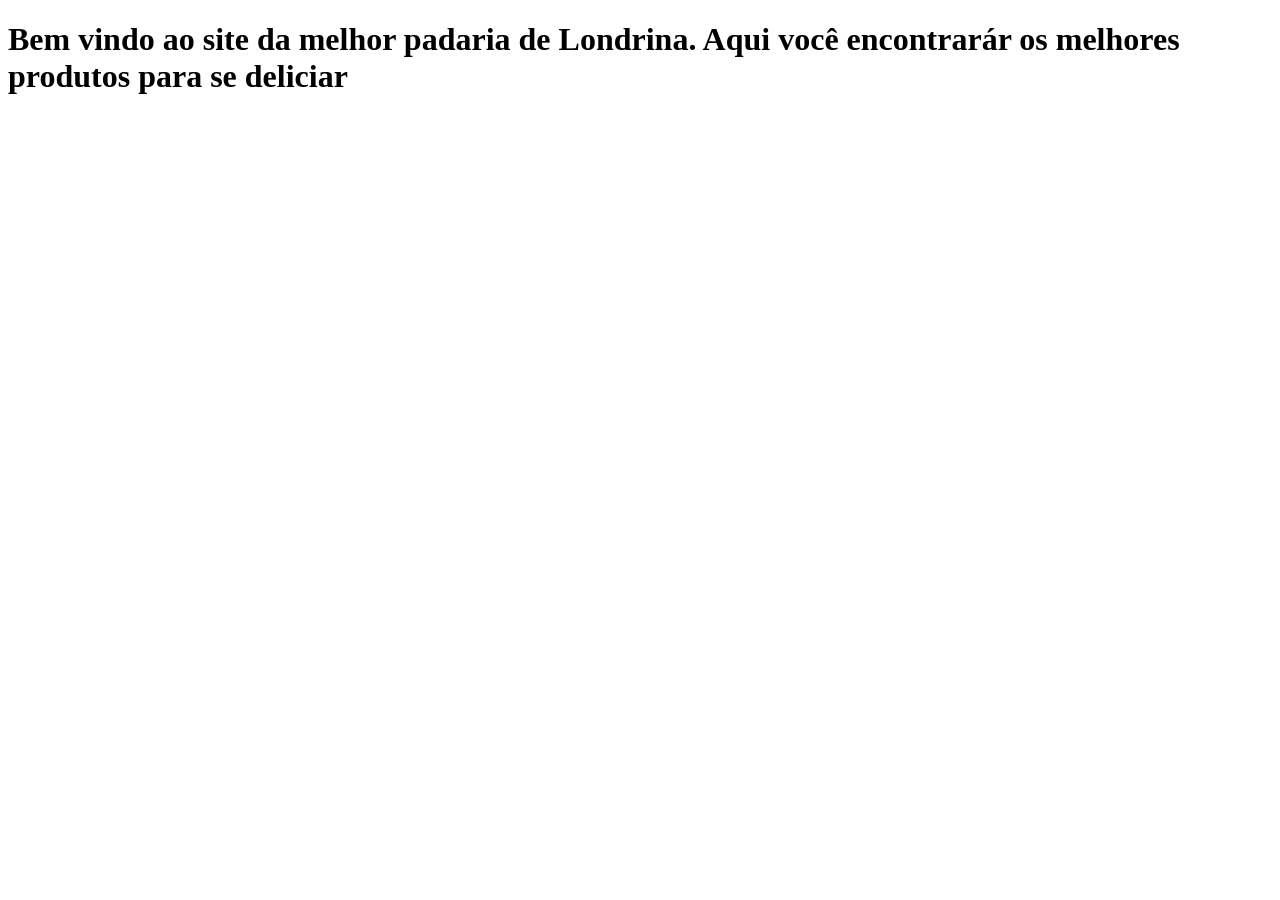
==== index.html @ 006f475f "ok" ====
<!DOCTYPE html>
<html lang="pt-BR">
<head>
    <meta charset="UTF-8">
    <title>Padaria da Maria</title>
</head>
<body>

    <h1>Bem vindo ao site da melhor padaria de Londrina. Aqui você encontrarár os melhores produtos para se deliciar</h1>

</body>
</html>
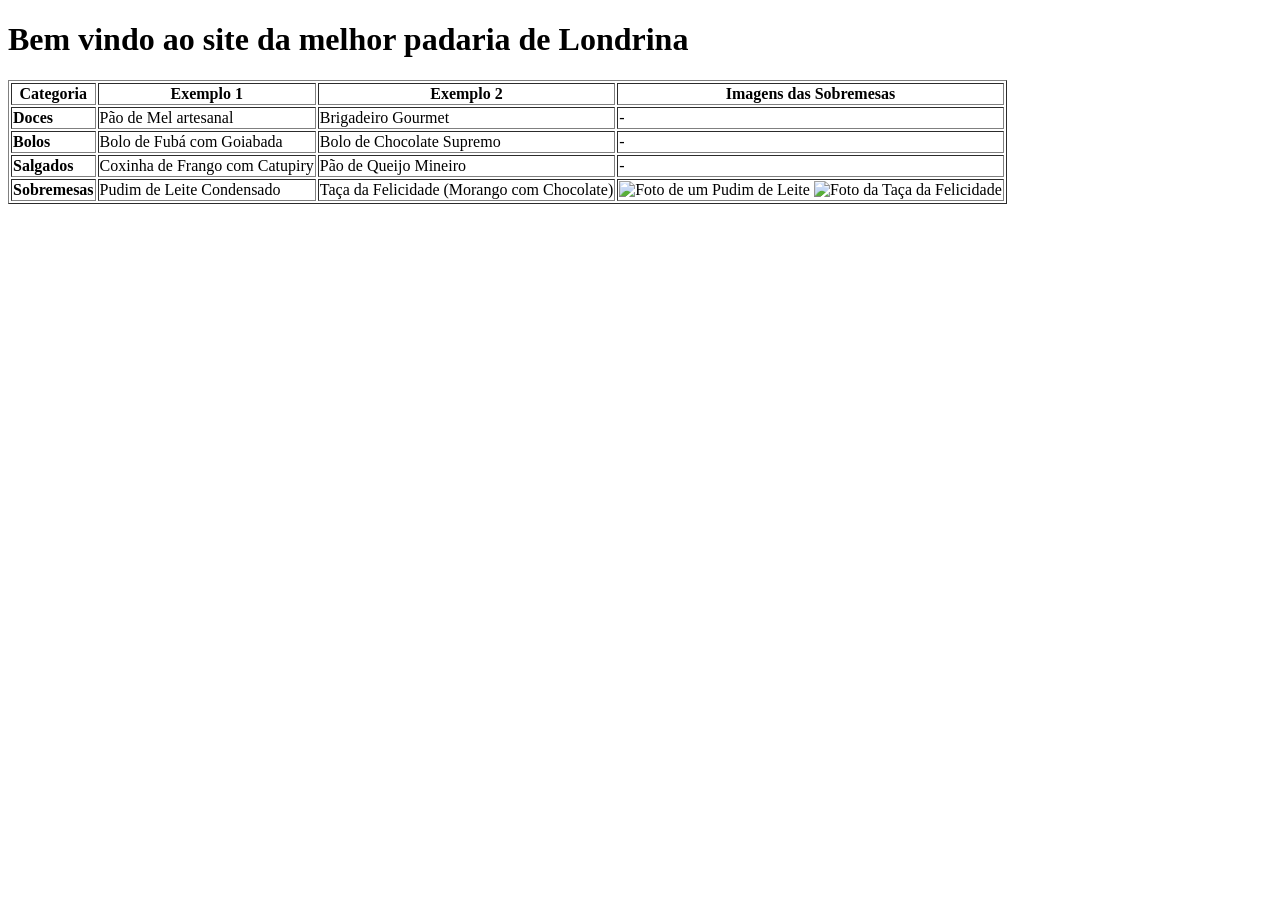
==== commit 69e82682: "ok" ====
--- a/index.html
+++ b/index.html
@@ -2,11 +2,51 @@
 <html lang="pt-BR">
 <head>
     <meta charset="UTF-8">
-    <title>Padaria da Maria</title>
+    <title>Padaria em Londrina</title>
 </head>
 <body>
 
-    <h1>Bem vindo ao site da melhor padaria de Londrina. Aqui você encontrarár os melhores produtos para se deliciar</h1>
+    <h1>Bem vindo ao site da melhor padaria de Londrina</h1>
+
+    <table border="1">
+        <thead>
+            <tr>
+                <th>Categoria</th>
+                <th>Exemplo 1</th>
+                <th>Exemplo 2</th>
+                <th>Imagens das Sobremesas</th>
+            </tr>
+        </thead>
+        <tbody>
+            <tr>
+                <td><strong>Doces</strong></td>
+                <td>Pão de Mel artesanal</td>
+                <td>Brigadeiro Gourmet</td>
+                <td>-</td>
+            </tr>
+            <tr>
+                <td><strong>Bolos</strong></td>
+                <td>Bolo de Fubá com Goiabada</td>
+                <td>Bolo de Chocolate Supremo</td>
+                <td>-</td>
+            </tr>
+            <tr>
+                <td><strong>Salgados</strong></td>
+                <td>Coxinha de Frango com Catupiry</td>
+                <td>Pão de Queijo Mineiro</td>
+                <td>-</td>
+            </tr>
+            <tr>
+                <td><strong>Sobremesas</strong></td>
+                <td>Pudim de Leite Condensado</td>
+                <td>Taça da Felicidade (Morango com Chocolate)</td>
+                <td>
+                    <img src="caminho-da-imagem-pudim.jpg" alt="Foto de um Pudim de Leite" width="100">
+                    <img src="caminho-da-imagem-taca.jpg" alt="Foto da Taça da Felicidade" width="100">
+                </td>
+            </tr>
+        </tbody>
+    </table>
 
 </body>
-</html>+</html>
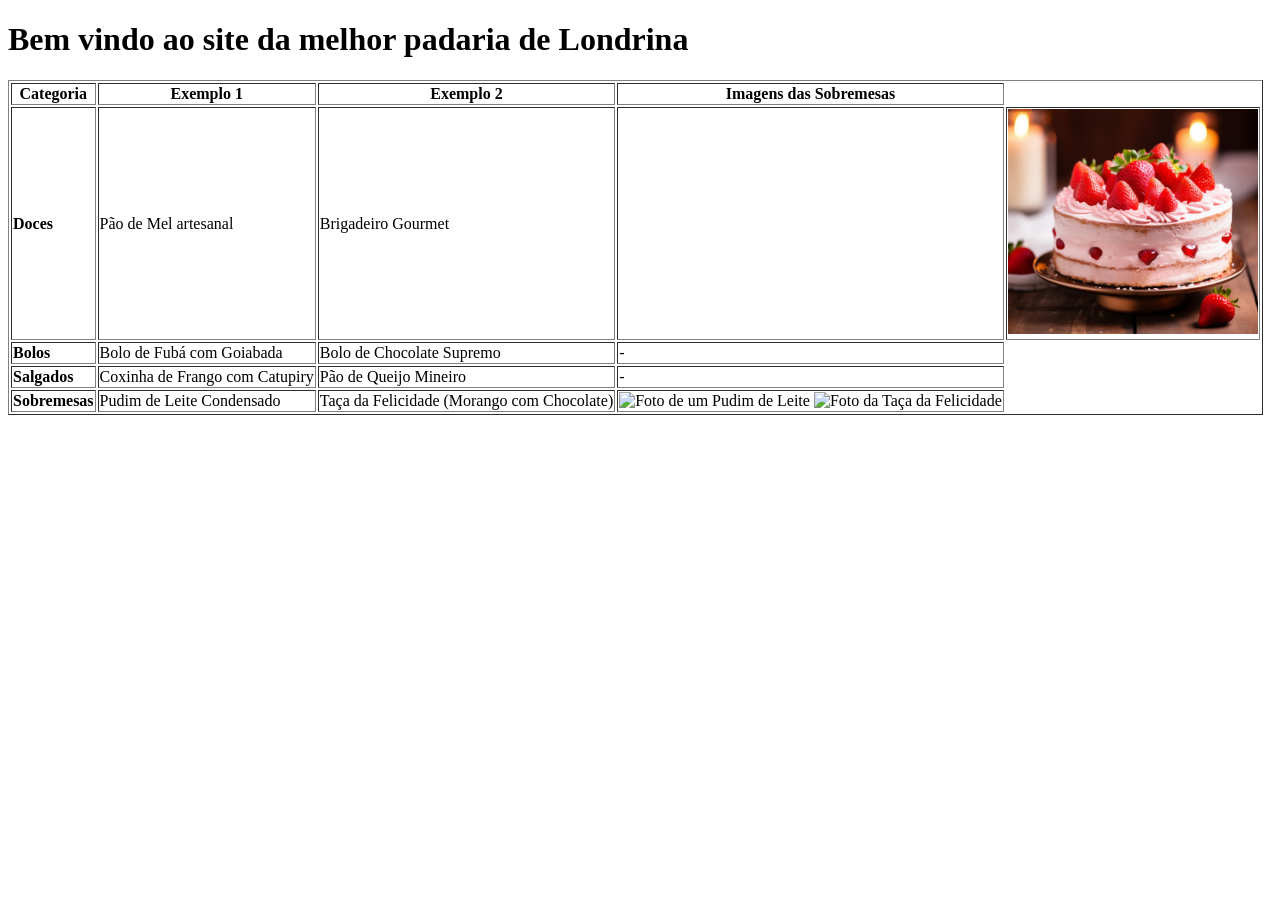
==== commit 5472a143: "ok" ====
--- a/index.html
+++ b/index.html
@@ -22,7 +22,7 @@
                 <td><strong>Doces</strong></td>
                 <td>Pão de Mel artesanal</td>
                 <td>Brigadeiro Gourmet</td>
-                <td>-</td>
+                <td><td><img src="bolo.png" alt="Faça sua encomenda" width="250"></td></td>
             </tr>
             <tr>
                 <td><strong>Bolos</strong></td>
@@ -50,3 +50,5 @@
 
 </body>
 </html>
+
+
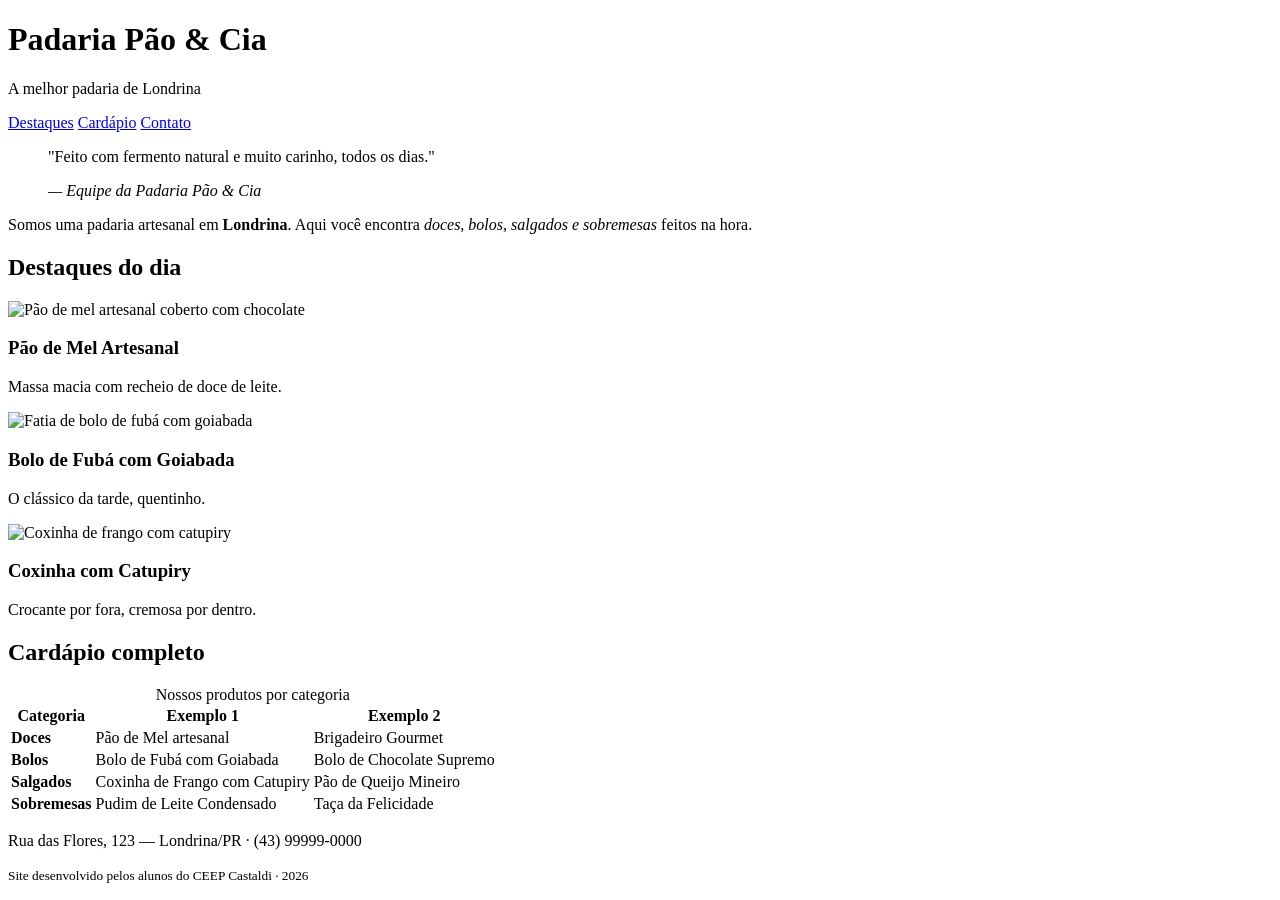
==== commit 8d6a06eb: "ok" ====
--- a/index.html
+++ b/index.html
@@ -2,53 +2,102 @@
 <html lang="pt-BR">
 <head>
     <meta charset="UTF-8">
+    <meta name="viewport" content="width=device-width, initial-scale=1.0">
     <title>Padaria em Londrina</title>
+    <link rel="stylesheet" href="style.css">
 </head>
 <body>
 
-    <h1>Bem vindo ao site da melhor padaria de Londrina</h1>
+    <!-- CABEÇALHO: identidade + menu de navegação -->
+    <header class="cabecalho">
+        <h1>Padaria Pão &amp; Cia</h1>
+        <p class="subtitulo">A melhor padaria de Londrina</p>
+        <nav class="menu">
+            <a href="#destaques">Destaques</a>
+            <a href="#cardapio">Cardápio</a>
+            <a href="#contato">Contato</a>
+        </nav>
+    </header>
 
-    <table border="1">
-        <thead>
-            <tr>
-                <th>Categoria</th>
-                <th>Exemplo 1</th>
-                <th>Exemplo 2</th>
-                <th>Imagens das Sobremesas</th>
-            </tr>
-        </thead>
-        <tbody>
-            <tr>
-                <td><strong>Doces</strong></td>
-                <td>Pão de Mel artesanal</td>
-                <td>Brigadeiro Gourmet</td>
-                <td><td><img src="bolo.png" alt="Faça sua encomenda" width="250"></td></td>
-            </tr>
-            <tr>
-                <td><strong>Bolos</strong></td>
-                <td>Bolo de Fubá com Goiabada</td>
-                <td>Bolo de Chocolate Supremo</td>
-                <td>-</td>
-            </tr>
-            <tr>
-                <td><strong>Salgados</strong></td>
-                <td>Coxinha de Frango com Catupiry</td>
-                <td>Pão de Queijo Mineiro</td>
-                <td>-</td>
-            </tr>
-            <tr>
-                <td><strong>Sobremesas</strong></td>
-                <td>Pudim de Leite Condensado</td>
-                <td>Taça da Felicidade (Morango com Chocolate)</td>
-                <td>
-                    <img src="caminho-da-imagem-pudim.jpg" alt="Foto de um Pudim de Leite" width="100">
-                    <img src="caminho-da-imagem-taca.jpg" alt="Foto da Taça da Felicidade" width="100">
-                </td>
-            </tr>
-        </tbody>
-    </table>
+    <main>
+
+        <!-- APRESENTAÇÃO: tags de autoria (blockquote, cite, strong, em) -->
+        <section class="intro">
+            <blockquote>
+                <p>"Feito com fermento natural e muito carinho, todos os dias."</p>
+                <cite>— Equipe da Padaria Pão &amp; Cia</cite>
+            </blockquote>
+            <p>Somos uma padaria artesanal em <strong>Londrina</strong>. Aqui você encontra
+               <em>doces, bolos, salgados e sobremesas</em> feitos na hora.</p>
+        </section>
+
+        <!-- DESTAQUES: cards em Flexbox -->
+        <section id="destaques" class="destaques">
+            <h2>Destaques do dia</h2>
+            <div class="cards">
+                <article class="card">
+                    <!-- Troque a URL abaixo pelo caminho da sua foto: src="img/pao-de-mel.jpg" -->
+                    <img src="https://placehold.co/300x200?text=Pao+de+Mel" alt="Pão de mel artesanal coberto com chocolate">
+                    <h3>Pão de Mel Artesanal</h3>
+                    <p>Massa macia com recheio de doce de leite.</p>
+                </article>
+                <article class="card">
+                    <img src="https://placehold.co/300x200?text=Bolo+de+Fuba" alt="Fatia de bolo de fubá com goiabada">
+                    <h3>Bolo de Fubá com Goiabada</h3>
+                    <p>O clássico da tarde, quentinho.</p>
+                </article>
+                <article class="card">
+                    <img src="https://placehold.co/300x200?text=Coxinha" alt="Coxinha de frango com catupiry">
+                    <h3>Coxinha com Catupiry</h3>
+                    <p>Crocante por fora, cremosa por dentro.</p>
+                </article>
+            </div>
+        </section>
+
+        <!-- CARDÁPIO: a tabela original, agora semântica e estilizada -->
+        <section id="cardapio" class="cardapio">
+            <h2>Cardápio completo</h2>
+            <table class="tabela-cardapio">
+                <caption>Nossos produtos por categoria</caption>
+                <thead>
+                    <tr>
+                        <th scope="col">Categoria</th>
+                        <th scope="col">Exemplo 1</th>
+                        <th scope="col">Exemplo 2</th>
+                    </tr>
+                </thead>
+                <tbody>
+                    <tr>
+                        <td><strong>Doces</strong></td>
+                        <td>Pão de Mel artesanal</td>
+                        <td>Brigadeiro Gourmet</td>
+                    </tr>
+                    <tr>
+                        <td><strong>Bolos</strong></td>
+                        <td>Bolo de Fubá com Goiabada</td>
+                        <td>Bolo de Chocolate Supremo</td>
+                    </tr>
+                    <tr>
+                        <td><strong>Salgados</strong></td>
+                        <td>Coxinha de Frango com Catupiry</td>
+                        <td>Pão de Queijo Mineiro</td>
+                    </tr>
+                    <tr>
+                        <td><strong>Sobremesas</strong></td>
+                        <td>Pudim de Leite Condensado</td>
+                        <td>Taça da Felicidade</td>
+                    </tr>
+                </tbody>
+            </table>
+        </section>
+
+    </main>
+
+    <!-- RODAPÉ -->
+    <footer id="contato" class="rodape">
+        <p>Rua das Flores, 123 — Londrina/PR · (43) 99999-0000</p>
+        <p><small>Site desenvolvido pelos alunos do CEEP Castaldi · 2026</small></p>
+    </footer>
 
 </body>
 </html>
-
-
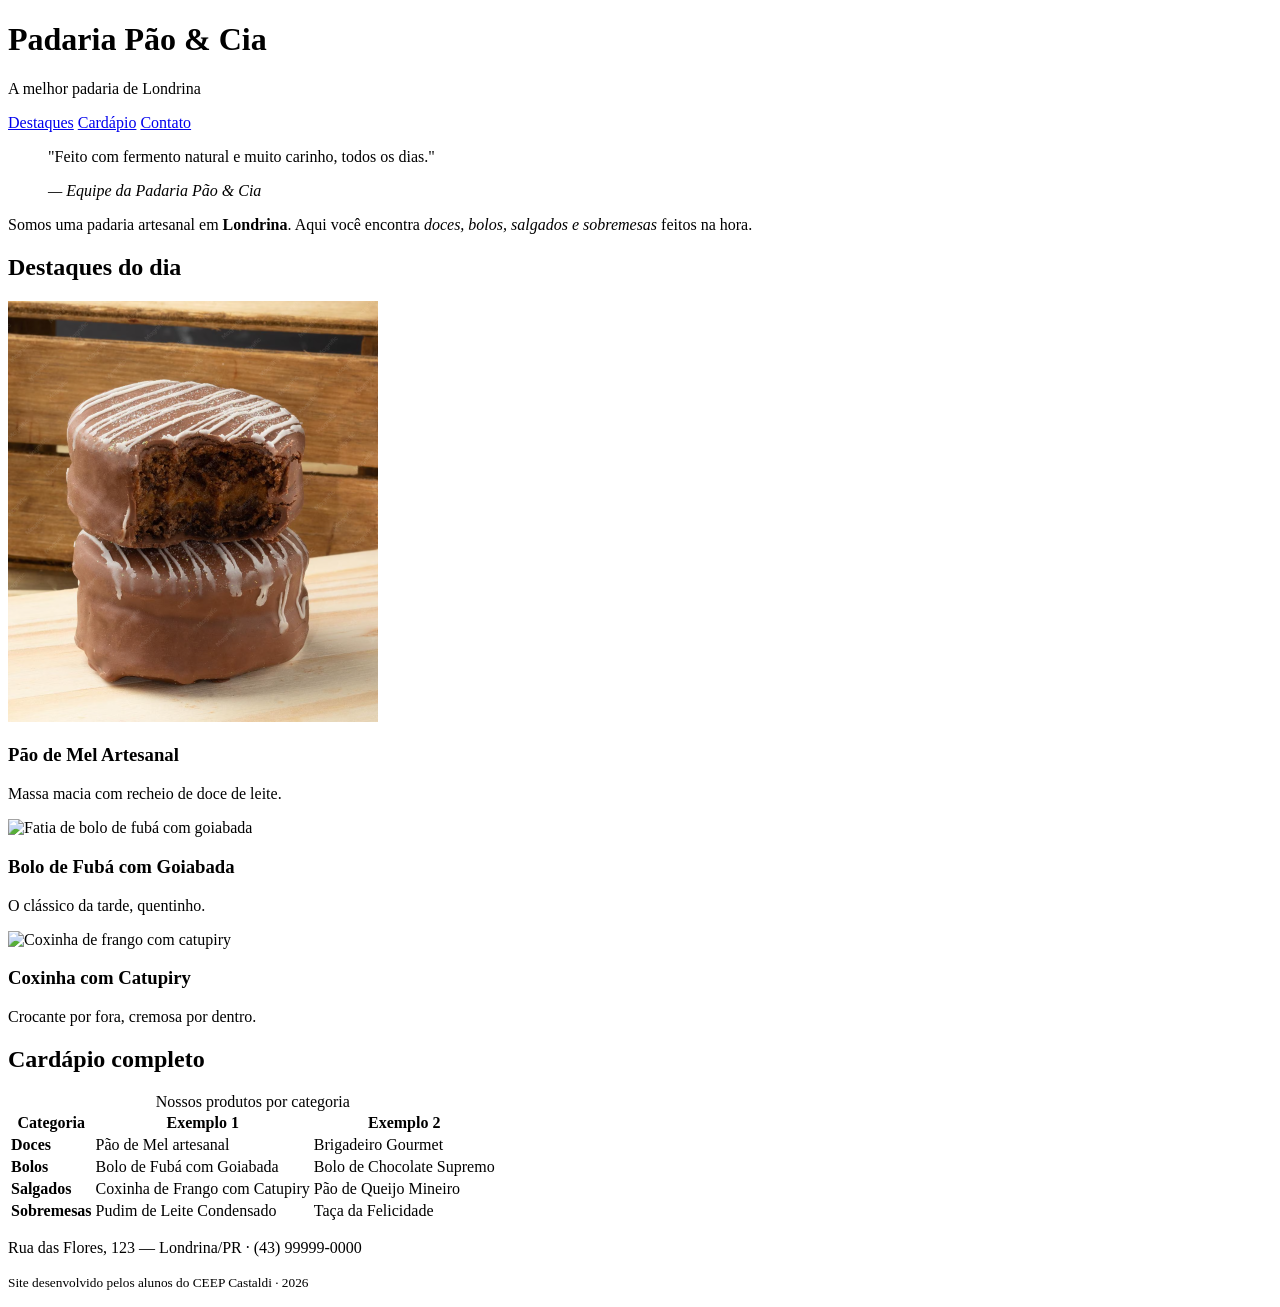
==== commit 96974ba5: "ok" ====
--- a/index.html
+++ b/index.html
@@ -37,7 +37,7 @@
             <div class="cards">
                 <article class="card">
                     <!-- Troque a URL abaixo pelo caminho da sua foto: src="img/pao-de-mel.jpg" -->
-                    <img src="https://placehold.co/300x200?text=Pao+de+Mel" alt="Pão de mel artesanal coberto com chocolate">
+                    <img src="paodemel.png" alt="Pão de mel artesanal coberto com chocolate">
                     <h3>Pão de Mel Artesanal</h3>
                     <p>Massa macia com recheio de doce de leite.</p>
                 </article>
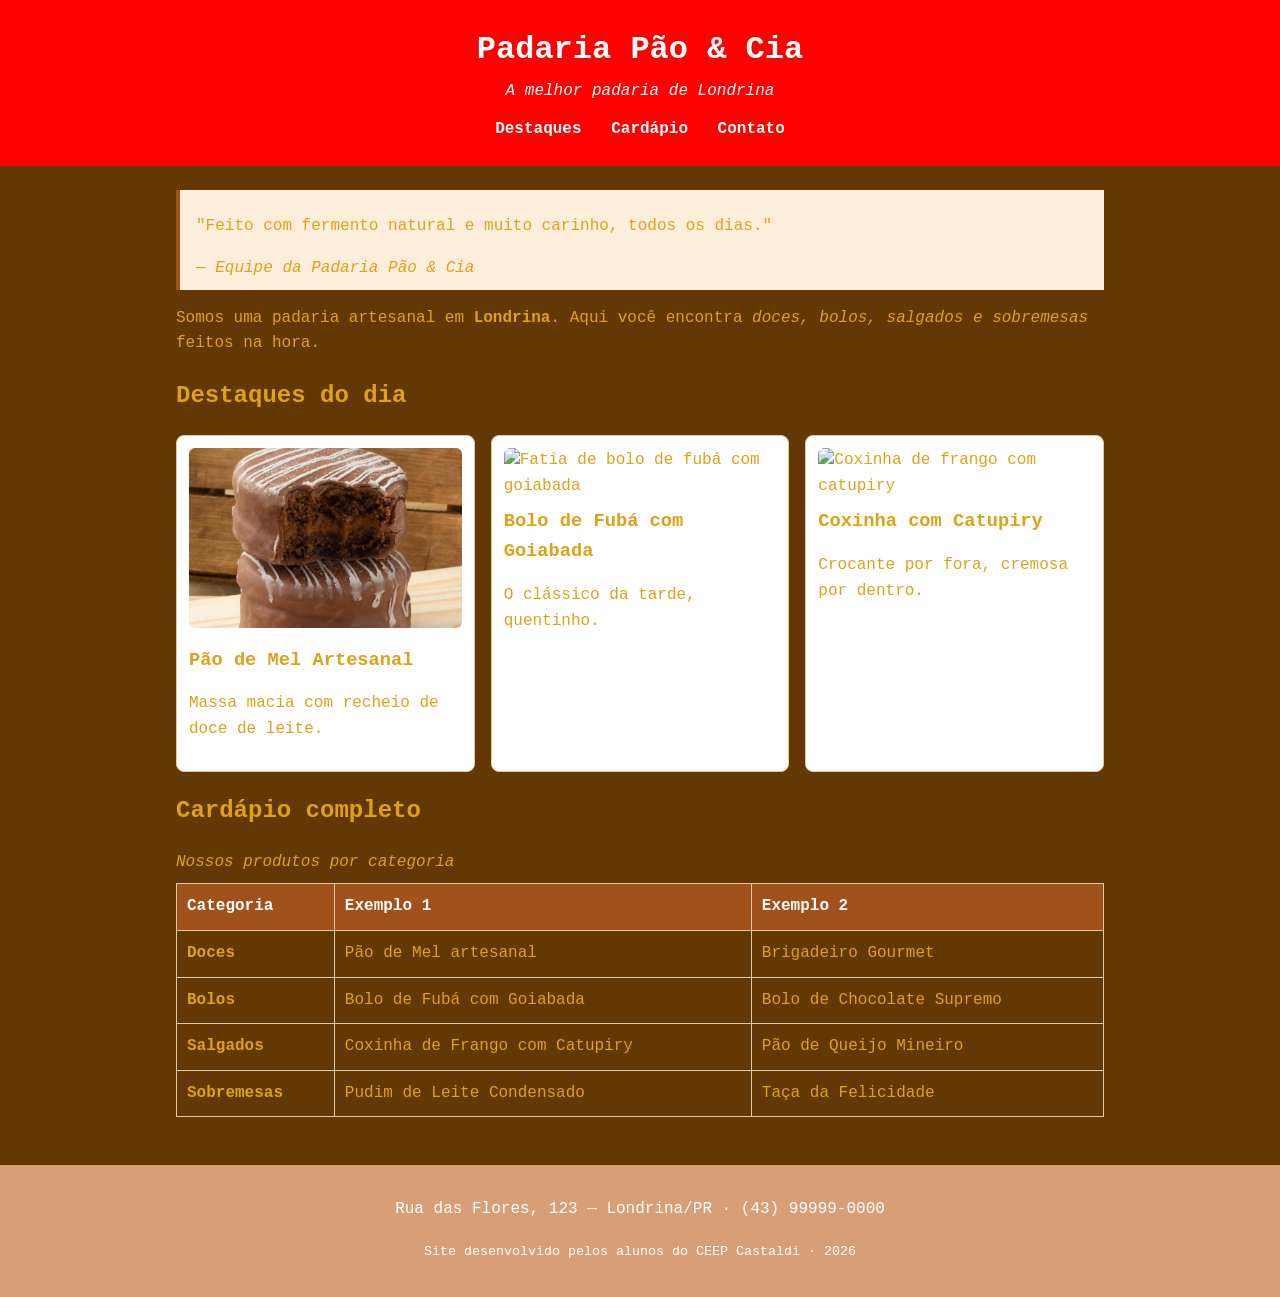
==== commit f4a9a4d6: "ok" ====
--- a/index.html
+++ b/index.html
@@ -14,7 +14,7 @@
         <p class="subtitulo">A melhor padaria de Londrina</p>
         <nav class="menu">
             <a href="#destaques">Destaques</a>
-            <a href="#cardapio">Cardápio</a>
+            <a href="cardapio.html">Cardápio</a>
             <a href="#contato">Contato</a>
         </nav>
     </header>
--- a/style.css
+++ b/style.css
@@ -0,0 +1,119 @@
+/* =========================================================
+   PADARIA PÃO & CIA — CSS do Encontro 1
+   Paleta com contraste aprovado no padrão WCAG AA
+   ========================================================= */
+
+/* box-sizing: a largura já inclui padding e borda (Box Model) */
+* {
+    box-sizing: border-box;
+}
+
+body {
+    font-family: 'Courier New', Courier, monospace, Helvetica, sans-serif;
+    line-height: 1.6;
+    margin: 0;
+    color: #dda218;             /* amarelo (texto) */
+    background-color: #643805;  /* marrom (fundo) */
+}
+
+/* ===== Cabeçalho ===== */
+.cabecalho {
+    background-color: #ff0000;  /* âmbar escuro — texto branco tem contraste AA */
+    color: #FFFFFF;
+    text-align: center;
+    padding: 24px 16px;
+}
+
+.cabecalho h1 {
+    margin: 0;
+}
+
+.subtitulo {
+    margin: 4px 0 12px;
+    font-style: italic;
+}
+
+.menu a {
+    color: #FFFFFF;
+    text-decoration: none;
+    margin: 0 10px;
+    font-weight: bold;
+}
+
+.menu a:hover {
+    text-decoration: underline;
+}
+
+/* ===== Área central ===== */
+main {
+    max-width: 960px;
+    margin: 0 auto;    /* centraliza a página */
+    padding: 24px 16px;
+}
+
+blockquote {
+    border-left: 4px solid #A0521A;
+    margin: 0 0 16px;
+    padding: 8px 16px;
+    background-color: #FDEEDC;
+}
+
+/* ===== Cards de destaque (Flexbox) ===== */
+.cards {
+    display: flex;         /* coloca os cards lado a lado */
+    flex-wrap: wrap;       /* quebra a linha em telas menores */
+    gap: 16px;             /* espaço entre os cards */
+}
+
+.card {
+    flex: 1 1 250px;       /* cresce, encolhe, largura base 250px */
+    border: 1px solid #E0C9A6;
+    border-radius: 8px;
+    padding: 12px;
+    background-color: #FFFFFF;
+}
+
+.card img {
+    width: 100%;
+    height: 180px;
+    object-fit: cover;     /* recorta a imagem sem deformar */
+    border-radius: 6px;
+}
+
+.card h3 {
+    margin: 8px 0 4px;
+}
+
+/* ===== Tabela do cardápio ===== */
+.tabela-cardapio {
+    width: 100%;
+    border-collapse: collapse;   /* junta as bordas das células */
+    margin-top: 8px;
+}
+
+.tabela-cardapio caption {
+    text-align: left;
+    font-style: italic;
+    margin-bottom: 8px;
+}
+
+.tabela-cardapio th,
+.tabela-cardapio td {
+    border: 1px solid #E0C9A6;
+    padding: 10px;
+    text-align: left;
+}
+
+.tabela-cardapio thead {
+    background-color: #A0521A;
+    color: #FFFFFF;
+}
+
+/* ===== Rodapé ===== */
+.rodape {
+    background-color: #d89f77; /* modifiquei a cor do rodapé */
+    color: #FFFFFF;
+    text-align: center;
+    padding: 16px;
+    margin-top: 24px;
+}
